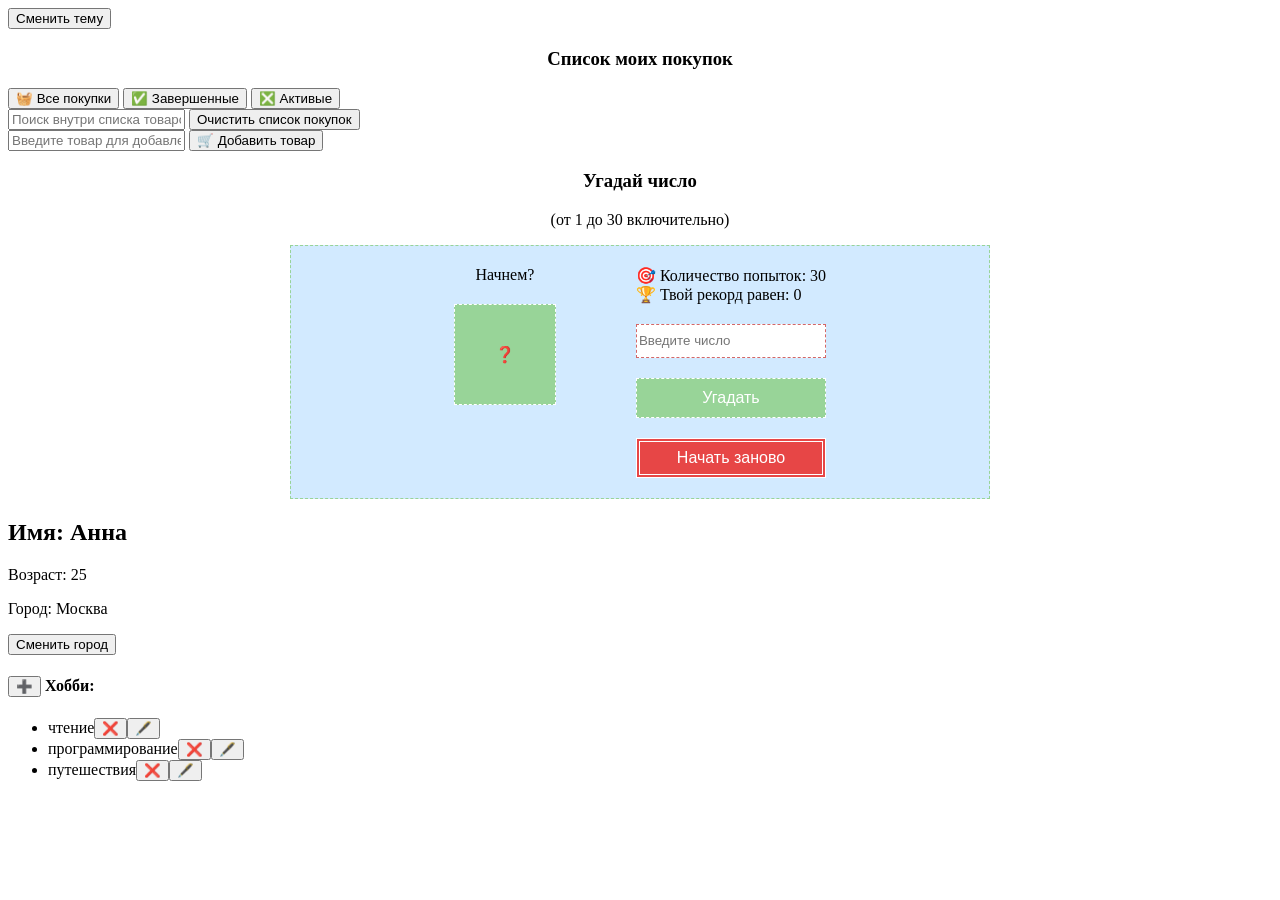
==== index.html @ bc403383 "add new app 'List purchase'" ====
<!DOCTYPE html>
<html lang="en">
<head>
    <link rel="stylesheet" href="profile.css">
    <meta charset="UTF-8">
    <meta name="viewport" content="width=device-width, initial-scale=1.0">
    <script src="profile.js" defer></script>
    <title>Профиль пользователя</title>
</head>
<body>
    <div class="container-purchase">
        <h3>Список моих покупок</h3>
        <div class="wrapper-container-filter_purchase">
            <div class="filter_purchase">
                <button class="all">🧺 Все покупки</button>
                <button class="completed">✅ Завершенные</button>
                <button class="unfinished">❎ Активые</button>
            </div>
            <div class="container-reset_purchase">
                <input type="text" class="search_purchase" placeholder="Поиск внутри списка товаров">
                <button class="btn-reset_purchase">Очистить список покупок</button>
            </div>
        </div>
        <div class="wrapper-purchase">
            <input type="text" class="input-purchase" placeholder="Введите товар для добавления">
            <button class="btn-add_purchase">🛒 Добавить товар</button>
            <div class="list_purchase">
                <ul></ul>
            </div>
        </div>
    </div>
    <h3>Угадай число</h3>
    <p class="paragrafh">(от 1 до 30 включительно)</p>
    <div class="container-play">
        <div class="column1">        
            <div class="text-guess">Начнем?</div>
            <div class="text-number">❓</div>
        </div>
        <div class="column2">
            <div class="wrapper-score">
                <div class="score">🎯 Количество попыток: 30</div>
                <div class="record">🏆 Твой рекорд равен: 0</div>
            </div>
            
            <input type="number" placeholder="Введите число">
            <button class="clicker"> Угадать</button>
            <button class="rest"> Начать заново</button>
        </div>
    </div>
</body>
</html>
---- profile.css ----
body.dark-theme {
    background-color: rgb(29, 29, 29);
    color:rgb(243, 243, 243);
    transition: 0.3s all;
}

h3, .paragrafh {text-align: center;}

.container-play {
    box-sizing: border-box;
    padding: clamp(10px, 5vw, 20px);
    display: flex;
    gap: 80px;
    flex-wrap: wrap;
    justify-content: center;
    background-color: rgb(210, 234, 255);
    width: 100%;
    max-width: 700px;
    border: 1px dashed  rgb(152, 212, 152);
    margin: 0 auto;;
}

body.dark-theme .container-play {
 background-color: rgb(11, 48, 11);
}

.column1, .column2 {
    display: flex;
    flex-direction: column;
    gap: 20px;
}

.text-guess {
    text-align: center;
}

.text-number {
    background: rgb(152, 212, 152);
    padding: 40px;
    border: 1px dashed  rgb(255, 255, 255);
    color: #fff;
    width: 100%;
    max-width: 20px;
    margin: 0 auto;
}

.column2 input {
    height: 30px;
    border: 1px dashed  rgb(212, 103, 103);
}

button {cursor: pointer;}

button.disabled {
    background: rgb(66, 66, 66);
    cursor: no-drop;
}

.clicker {
    height: 40px;
    background: rgb(152, 212, 152);
    border: 1px dashed  rgb(255, 255, 255);
    color: #fff;
    font-size: clamp(14px, 3vw, 16px);
    font-weight: 500;
}

.rest {height: 40px;
    background: rgb(231, 70, 70);
    border: 4px double  rgb(255, 255, 255);
    color: #fff;
    font-size: clamp(14px, 3vw, 16px);
    font-weight: 500;}
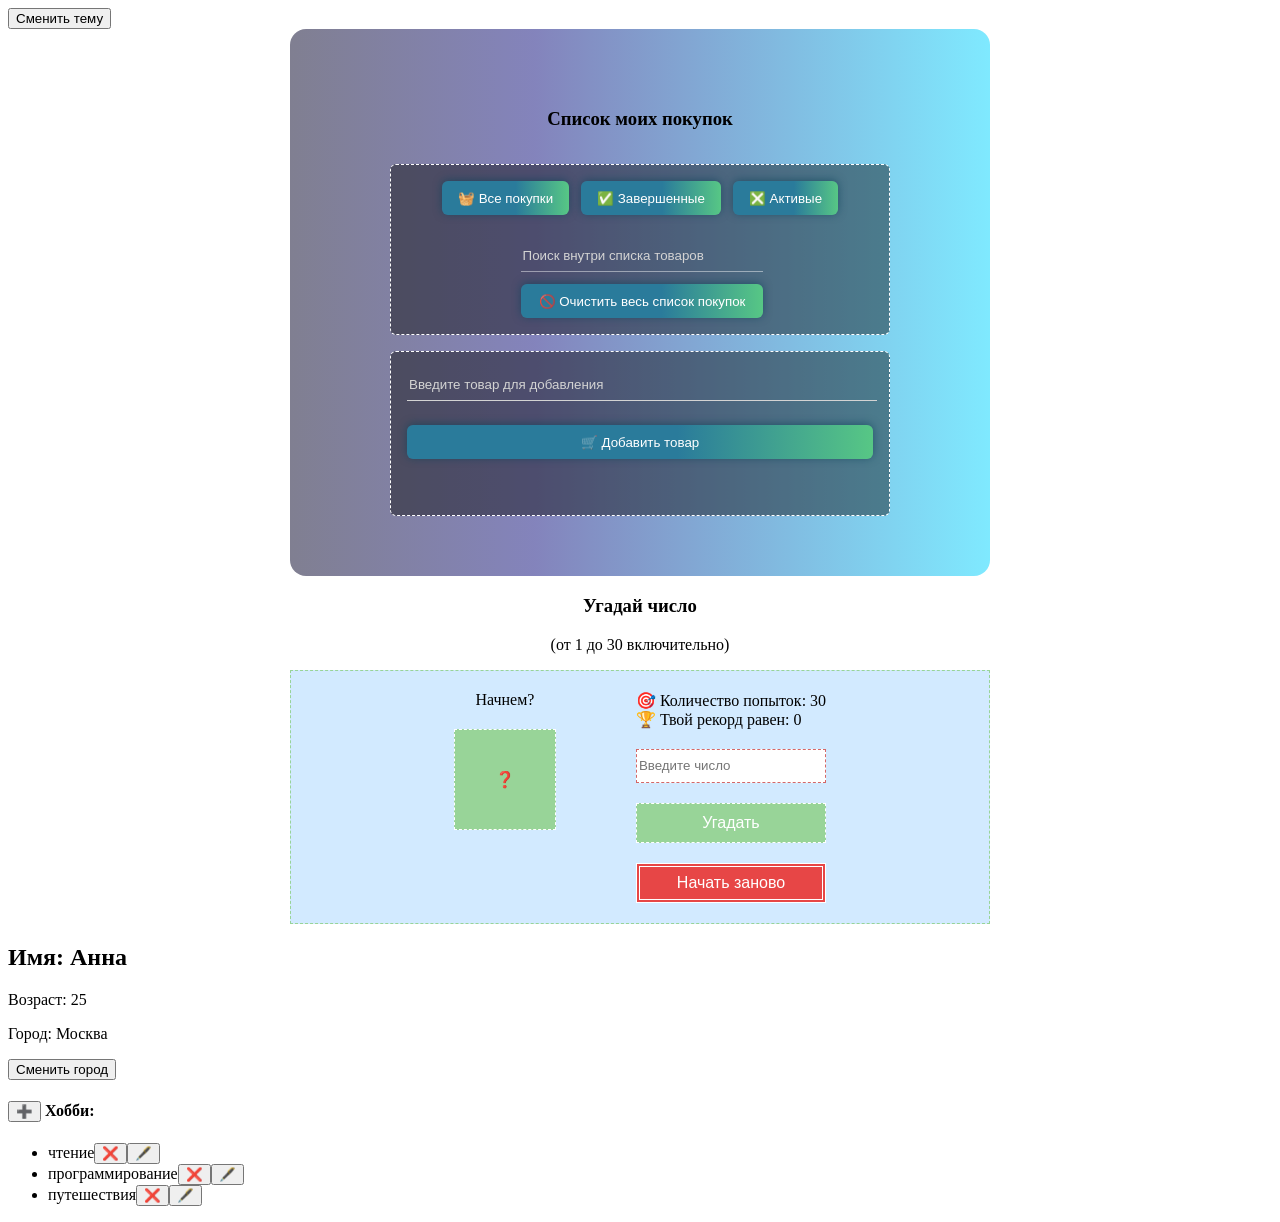
==== commit 42e76e45: "edited 'list of purchase' - add css styles" ====
--- a/index.html
+++ b/index.html
@@ -18,7 +18,7 @@
             </div>
             <div class="container-reset_purchase">
                 <input type="text" class="search_purchase" placeholder="Поиск внутри списка товаров">
-                <button class="btn-reset_purchase">Очистить список покупок</button>
+                <button class="btn-reset_purchase">🚫 Очистить весь список покупок</button>
             </div>
         </div>
         <div class="wrapper-purchase">
@@ -42,7 +42,7 @@
                 <div class="record">🏆 Твой рекорд равен: 0</div>
             </div>
             
-            <input type="number" placeholder="Введите число">
+            <input type="number" placeholder="Введите число" class="input-game-number">
             <button class="clicker"> Угадать</button>
             <button class="rest"> Начать заново</button>
         </div>
--- a/profile.css
+++ b/profile.css
@@ -70,4 +70,107 @@
     border: 4px double  rgb(255, 255, 255);
     color: #fff;
     font-size: clamp(14px, 3vw, 16px);
-    font-weight: 500;}+    font-weight: 500;}
+
+/*Приложение список покупок*/
+.container-purchase {
+    box-sizing: border-box;
+    margin: 0 auto;
+    width: 100%;
+    max-width: 700px;
+    display: flex;
+    gap: 16px;
+    flex-direction: column;
+    align-items: center;
+    background: linear-gradient(90deg,rgba(2, 0, 36, 0.5) 0%, rgba(9, 9, 121, 0.5) 35%, rgba(0, 212, 255, 0.5) 100%);
+    border-radius: 16px;
+    padding: clamp(24px, 8vw, 60px);
+}
+
+.wrapper-container-filter_purchase {
+    align-items: center;
+}
+
+.wrapper-container-filter_purchase, .wrapper-purchase {
+    box-sizing: border-box;
+    display: flex;
+    flex-direction: column;
+    width: 100%;
+    max-width: 500px;
+    gap: 24px;
+    padding: 16px;
+    background: #00000069;
+    border: 1px dashed #fff;
+    border-radius: 6px;
+}
+
+.filter_purchase, .container-reset_purchase {
+    display: flex;
+    gap: 12px;
+flex-wrap: wrap
+}
+
+.container-reset_purchase {
+    flex-direction: column;
+}
+
+.wrapper-container-filter_purchase button, .btn-add_purchase{
+    height: 34px;
+    background: linear-gradient(90deg,rgba(42, 123, 155, 1) 58%, rgba(87, 199, 133, 1) 100%);
+    color: #fff;
+    padding: 0 16px;
+    border-radius: 6px;
+    border: none;
+    box-shadow: 0px -1px 9px 0px #0942589c;
+    transition: all 0.3s ease;
+}
+
+.wrapper-container-filter_purchase button:hover, .btn-add_purchase:hover {
+  transform: translateY(-2px);
+  box-shadow: 0 4px 12px rgba(0,0,0,0.3);
+}
+
+.search_purchase {
+    height: 30px;
+    background: transparent;
+    border: none;
+    border-bottom: 1px solid #ffffff73;
+    width: 100%;
+    color: #d3d3d3;
+}
+
+.input-purchase {
+    height: 30px;
+    background: transparent;
+    border: none;
+    border-bottom: 1px solid #d3d3d3;
+    width: 100%;
+    color: #d3d3d3;
+}
+
+.search_purchase::placeholder, .input-purchase::placeholder {
+    color: #d3d3d3;
+}
+
+.search_purchase:focus, .input-purchase:focus {
+    outline: none;
+}
+
+.list_purchase ul {
+list-style: none;
+padding-left: 0;
+}
+
+.list_purchase ul li {
+color: #d3d3d3;
+}
+
+.chek_purchase {accent-color: rgb(55 146 148);}
+
+
+.delete_purchase {
+    background: none;
+    border: none;
+}
+
+.complete_purchase {text-decoration: line-through;}
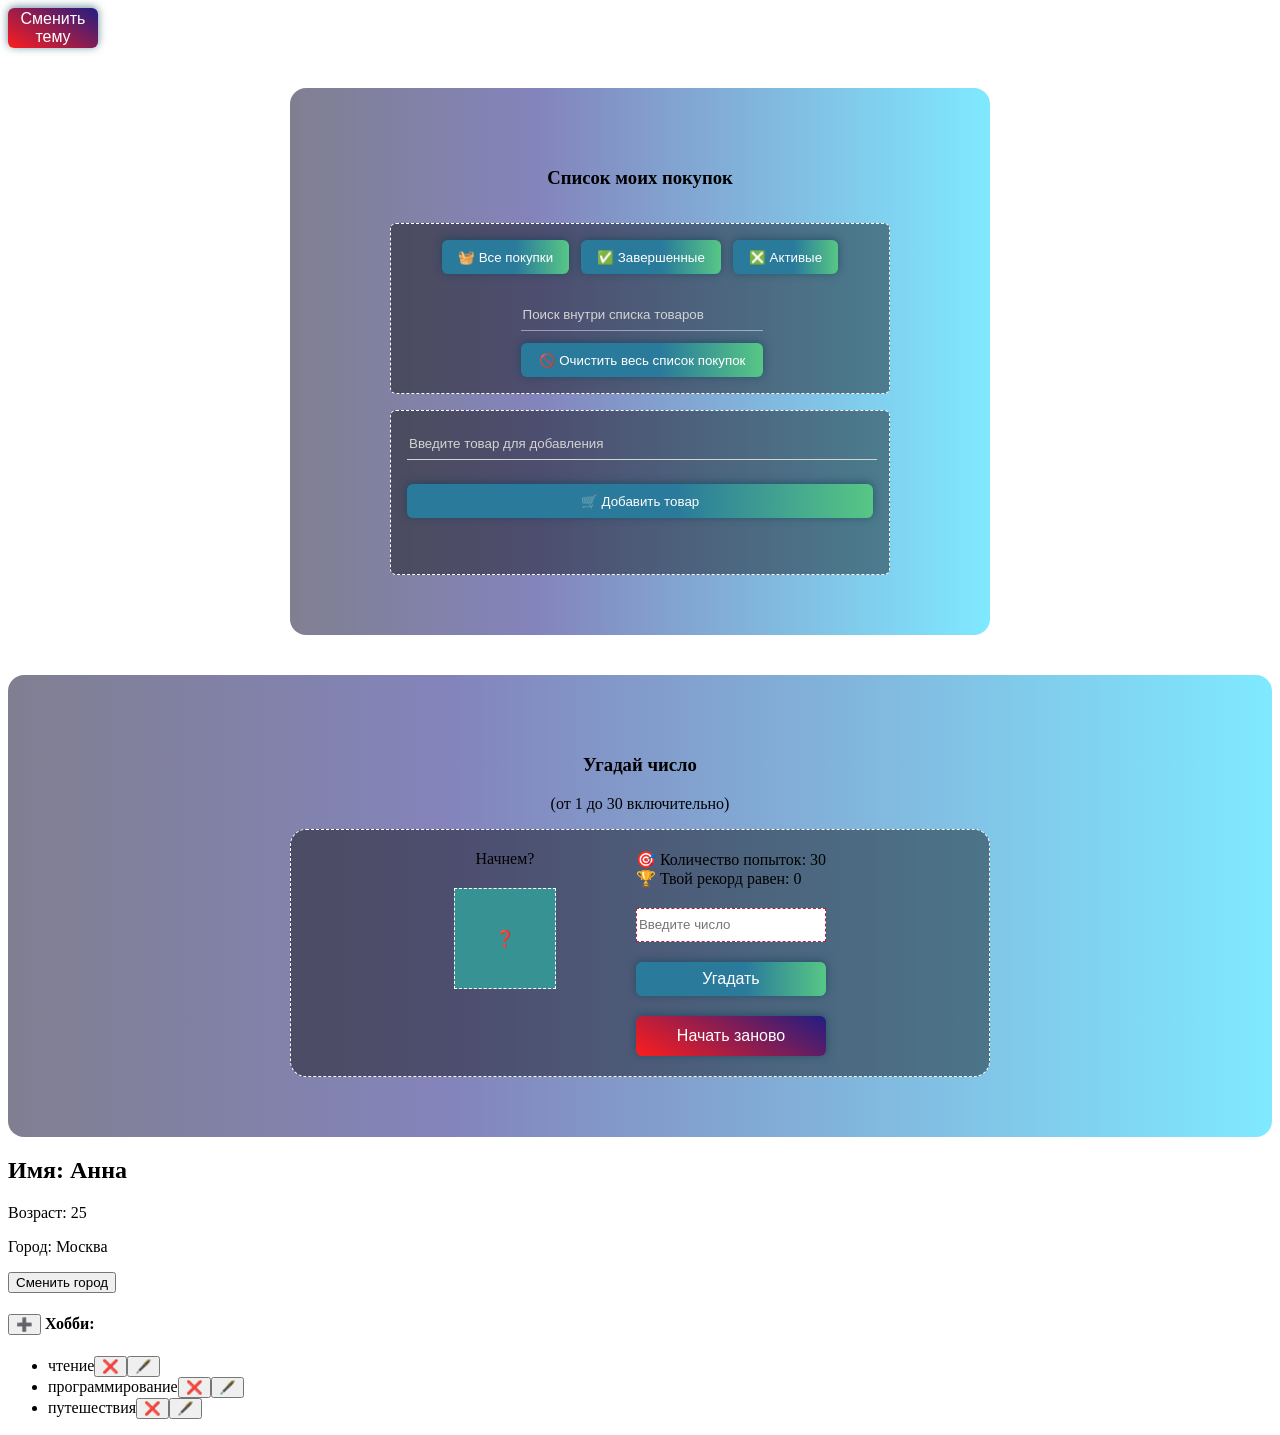
==== commit bc376029: "edited css 'profile' - add bg and edit some btn" ====
--- a/index.html
+++ b/index.html
@@ -29,6 +29,7 @@
             </div>
         </div>
     </div>
+    <div class="wrapper-guess-container">
     <h3>Угадай число</h3>
     <p class="paragrafh">(от 1 до 30 включительно)</p>
     <div class="container-play">
@@ -47,5 +48,6 @@
             <button class="rest"> Начать заново</button>
         </div>
     </div>
+</div>
 </body>
 </html>
--- a/profile.css
+++ b/profile.css
@@ -6,6 +6,29 @@
 
 h3, .paragrafh {text-align: center;}
 
+.theme-btn {
+    margin-bottom: 40px;
+    height: 40px;
+    background: linear-gradient(210deg,rgba(34, 29, 130, 1) 0%, rgba(253, 29, 29, 1) 100%);
+    border-radius: 6px;
+    border: none;
+    box-shadow: 0px -1px 9px 0px #0942589c;
+    transition: all 0.3s ease;
+    color: #fff;
+    font-size: clamp(14px, 3vw, 16px);
+    font-weight: 500;
+    width: 100%;
+    max-width: 90px;
+}
+
+.wrapper-guess-container {
+ box-sizing: border-box;
+ background: linear-gradient(90deg,rgba(2, 0, 36, 0.5) 0%, rgba(9, 9, 121, 0.5) 35%, rgba(0, 212, 255, 0.5) 100%);
+ border-radius: 16px;
+ padding: clamp(24px, 8vw, 60px);
+ margin-top: 40px;
+}
+
 .container-play {
     box-sizing: border-box;
     padding: clamp(10px, 5vw, 20px);
@@ -13,15 +36,12 @@
     gap: 80px;
     flex-wrap: wrap;
     justify-content: center;
-    background-color: rgb(210, 234, 255);
     width: 100%;
     max-width: 700px;
-    border: 1px dashed  rgb(152, 212, 152);
-    margin: 0 auto;;
-}
-
-body.dark-theme .container-play {
- background-color: rgb(11, 48, 11);
+    border: 1px dashed  rgb(255, 255, 255);
+    background: #00000069;
+    border-radius: 16px;
+    margin: 0 auto;
 }
 
 .column1, .column2 {
@@ -35,7 +55,7 @@
 }
 
 .text-number {
-    background: rgb(152, 212, 152);
+    background: #379294;
     padding: 40px;
     border: 1px dashed  rgb(255, 255, 255);
     color: #fff;
@@ -46,7 +66,7 @@
 
 .column2 input {
     height: 30px;
-    border: 1px dashed  rgb(212, 103, 103);
+    border: 1px dashed  #b41d3e;
 }
 
 button {cursor: pointer;}
@@ -57,20 +77,34 @@
 }
 
 .clicker {
-    height: 40px;
-    background: rgb(152, 212, 152);
-    border: 1px dashed  rgb(255, 255, 255);
-    color: #fff;
+    height: 34px;
+    background: linear-gradient(90deg,rgba(42, 123, 155, 1) 58%, rgba(87, 199, 133, 1) 100%);
+    color: #fff;
+    padding: 0 16px;
+    border-radius: 6px;
+    border: none;
+    box-shadow: 0px -1px 9px 0px #0942589c;
+    transition: all 0.3s ease;
     font-size: clamp(14px, 3vw, 16px);
     font-weight: 500;
 }
 
-.rest {height: 40px;
-    background: rgb(231, 70, 70);
-    border: 4px double  rgb(255, 255, 255);
+.rest {
+    height: 40px;
+    background: linear-gradient(210deg,rgba(34, 29, 130, 1) 0%, rgba(253, 29, 29, 1) 100%);
+    border-radius: 6px;
+    border: none;
+    box-shadow: 0px -1px 9px 0px #0942589c;
+    transition: all 0.3s ease;
     color: #fff;
     font-size: clamp(14px, 3vw, 16px);
-    font-weight: 500;}
+    font-weight: 500;
+}
+
+.clicker:hover, .rest:hover {
+  transform: translateY(-2px);
+  box-shadow: 0 4px 12px rgba(0,0,0,0.3);
+}
 
 /*Приложение список покупок*/
 .container-purchase {
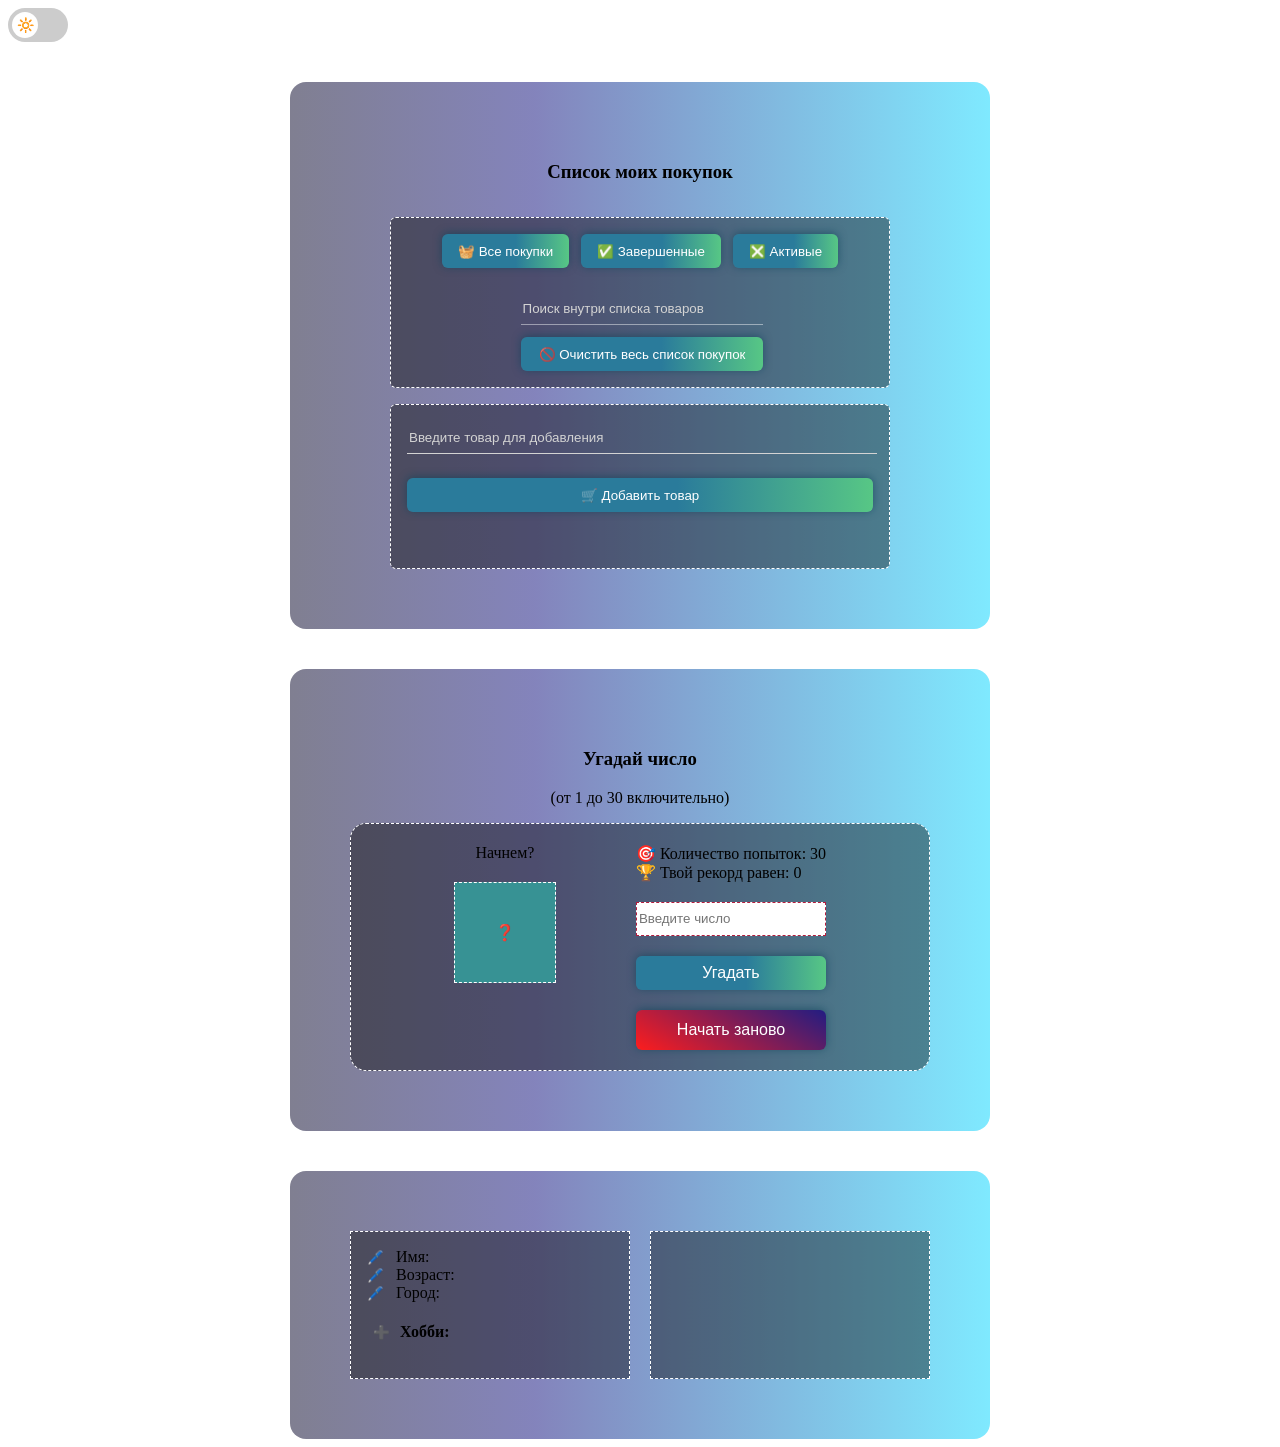
==== commit 7142c944: "add new switch theme, edit btn 'change age' and some css" ====
--- a/index.html
+++ b/index.html
@@ -8,6 +8,10 @@
     <title>Профиль пользователя</title>
 </head>
 <body>
+    <label class="theme-switch">
+        <input type="checkbox" class="theme-checkbox">
+        <span class="slider"></span>
+    </label>
     <div class="container-purchase">
         <h3>Список моих покупок</h3>
         <div class="wrapper-container-filter_purchase">
--- a/profile.css
+++ b/profile.css
@@ -6,27 +6,98 @@
 
 h3, .paragrafh {text-align: center;}
 
-.theme-btn {
-    margin-bottom: 40px;
-    height: 40px;
-    background: linear-gradient(210deg,rgba(34, 29, 130, 1) 0%, rgba(253, 29, 29, 1) 100%);
-    border-radius: 6px;
-    border: none;
-    box-shadow: 0px -1px 9px 0px #0942589c;
-    transition: all 0.3s ease;
-    color: #fff;
-    font-size: clamp(14px, 3vw, 16px);
-    font-weight: 500;
-    width: 100%;
-    max-width: 90px;
-}
+.theme-switch {
+  position: relative;
+  display: inline-block;
+  width: 60px;
+  height: 34px;
+  margin-bottom: 40px;
+}
+
+.theme-checkbox {
+  opacity: 0;
+  width: 0;
+  height: 0;
+}
+
+.slider {
+  position: absolute;
+  cursor: pointer;
+  top: 0;
+  left: 0;
+  right: 0;
+  bottom: 0;
+  background-color: #ccc;
+  transition: .4s;
+  border-radius: 34px;
+}
+
+.slider:before {
+  content: "🔆";
+  position: absolute;
+  height: 26px;
+  width: 26px;
+  left: 4px;
+  bottom: 4px;
+  background-color: white;
+  transition: .4s;
+  border-radius: 50%;
+  display: flex;
+  align-items: center;
+  justify-content: center;
+  font-size: 14px;
+}
+
+.theme-checkbox:checked + .slider {
+  background-color: #2196F3;
+}
+
+.theme-checkbox:checked + .slider:before {
+  content: "🌙";
+  transform: translateX(26px);
+}
+
+.profile {
+ box-sizing: border-box;
+ background: linear-gradient(90deg,rgba(2, 0, 36, 0.5) 0%, rgba(9, 9, 121, 0.5) 35%, rgba(0, 212, 255, 0.5) 100%);
+ border-radius: 16px;
+ padding: clamp(24px, 8vw, 60px);
+ margin: 0 auto;
+ margin-top: 40px;
+ width: 100%;
+ max-width: 700px;
+ display: flex;
+ gap: 20px;
+ flex-wrap: wrap;
+}
+
+.profile-column1, .profile-column2 {
+    flex: 1 0 calc(45% - 20px);
+    border: 1px dashed  rgb(255, 255, 255);
+    background: #00000069;
+    padding: 16px;
+}
+
+.add-hobby, .remove_hobby, .transform_hobby, .change-city, .change-age, .change-name {
+    background: none;
+    border: none;
+}
+
+.transform_hobby, .change-city, .change-age, .change-name {
+padding-inline: 0;
+padding-right: 12px;
+}
+
 
 .wrapper-guess-container {
  box-sizing: border-box;
  background: linear-gradient(90deg,rgba(2, 0, 36, 0.5) 0%, rgba(9, 9, 121, 0.5) 35%, rgba(0, 212, 255, 0.5) 100%);
  border-radius: 16px;
  padding: clamp(24px, 8vw, 60px);
+ margin: 0 auto;
  margin-top: 40px;
+ width: 100%;
+ max-width: 700px;
 }
 
 .container-play {
@@ -36,8 +107,6 @@
     gap: 80px;
     flex-wrap: wrap;
     justify-content: center;
-    width: 100%;
-    max-width: 700px;
     border: 1px dashed  rgb(255, 255, 255);
     background: #00000069;
     border-radius: 16px;
@@ -190,7 +259,7 @@
     outline: none;
 }
 
-.list_purchase ul {
+ul {
 list-style: none;
 padding-left: 0;
 }
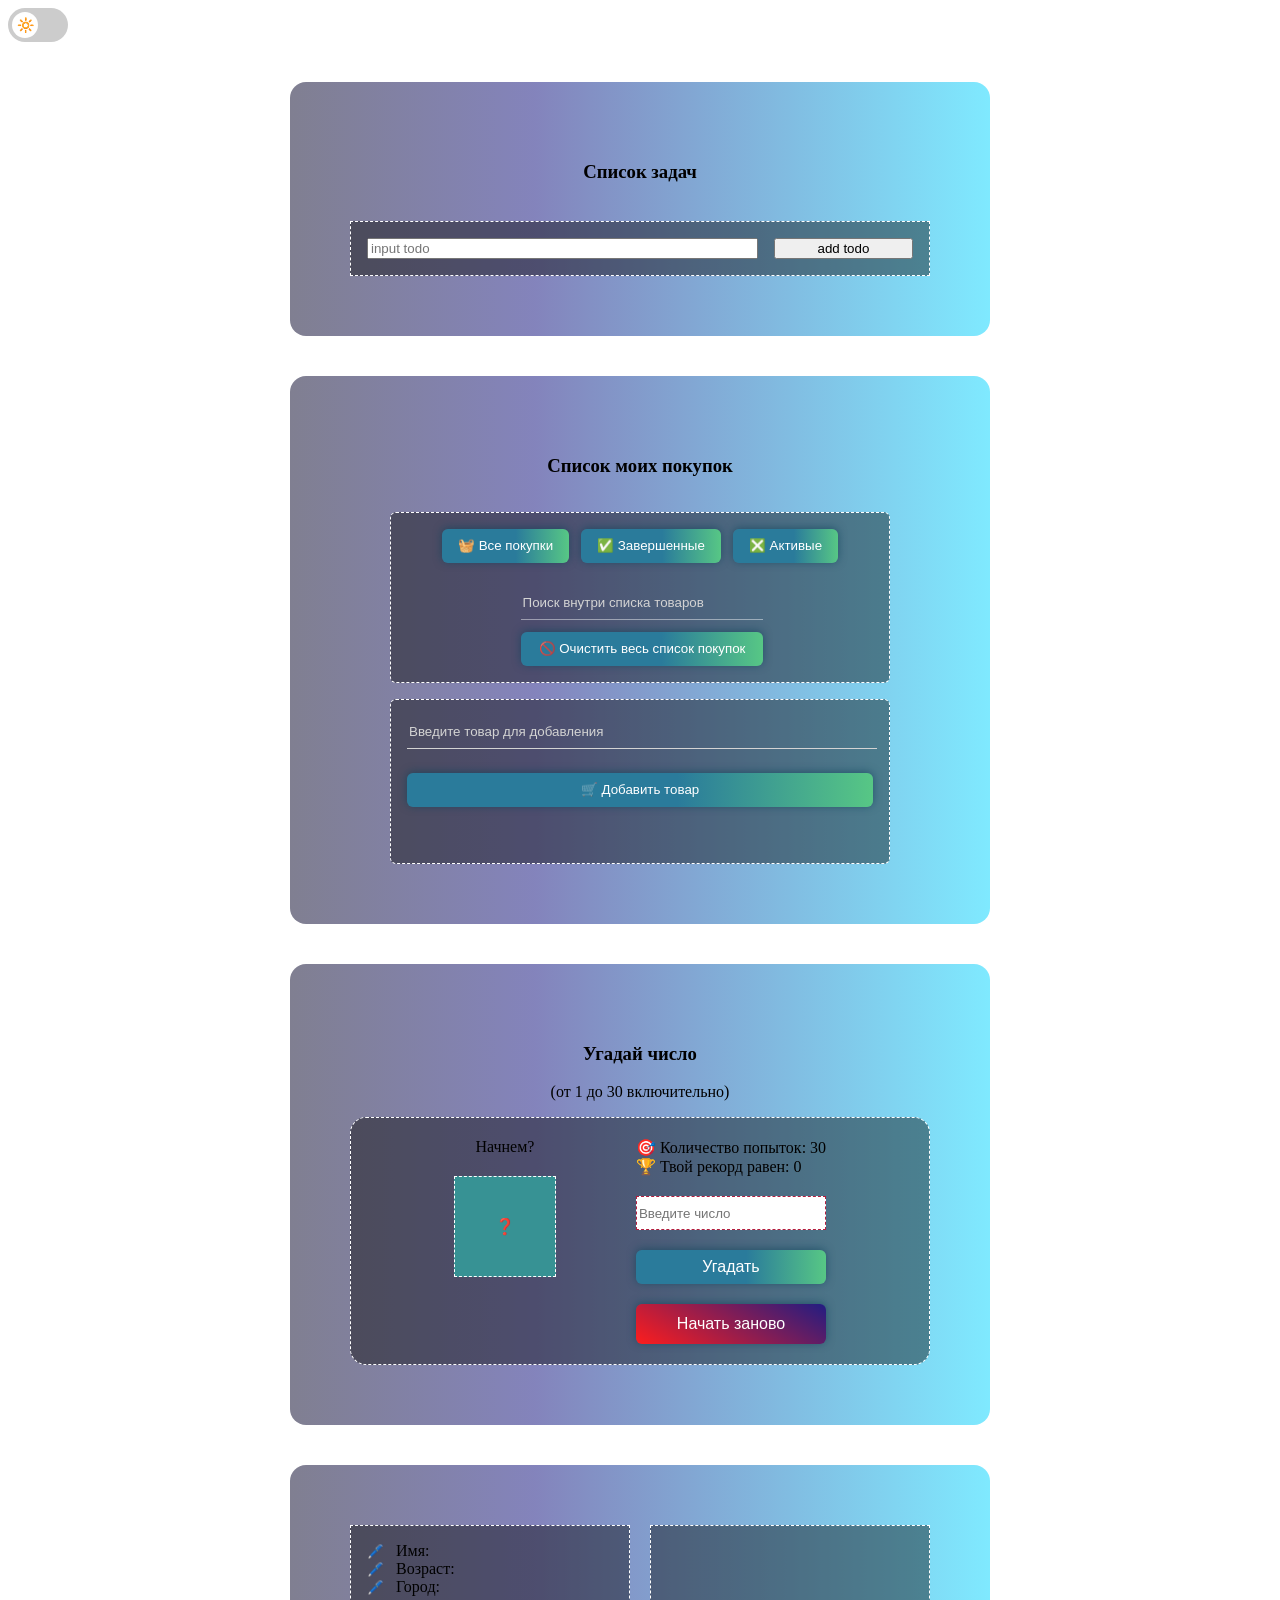
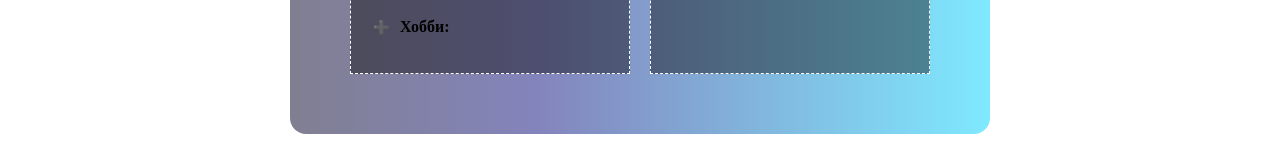
==== commit a47ba376: "add modules and edited localstorage, add started new app toDo" ====
--- a/index.html
+++ b/index.html
@@ -4,7 +4,9 @@
     <link rel="stylesheet" href="profile.css">
     <meta charset="UTF-8">
     <meta name="viewport" content="width=device-width, initial-scale=1.0">
-    <script src="profile.js" defer></script>
+    <script type="module" src="helpers.js" defer></script>
+    <script src="profile.js" type="module" defer></script>
+    
     <title>Профиль пользователя</title>
 </head>
 <body>
@@ -12,6 +14,14 @@
         <input type="checkbox" class="theme-checkbox">
         <span class="slider"></span>
     </label>
+    <div class="container-todo-list">
+        <h3>Список задач</h3>
+        <div class="todo-task">
+        <input type="text" data-input-todo placeholder="input todo">
+        <button data-btn-add-todo>add todo</button>
+        </div>
+
+    </div>
     <div class="container-purchase">
         <h3>Список моих покупок</h3>
         <div class="wrapper-container-filter_purchase">
--- a/profile.css
+++ b/profile.css
@@ -57,6 +57,37 @@
   transform: translateX(26px);
 }
 
+/*todo*/
+.container-todo-list {
+ box-sizing: border-box;
+ background: linear-gradient(90deg,rgba(2, 0, 36, 0.5) 0%, rgba(9, 9, 121, 0.5) 35%, rgba(0, 212, 255, 0.5) 100%);
+ border-radius: 16px;
+ padding: clamp(24px, 8vw, 60px);
+ margin: 0 auto;
+ margin-bottom: 40px;
+ width: 100%;
+ max-width: 700px;
+ display: flex;
+ flex-direction: column;
+ gap: 20px;
+}
+
+.todo-task {
+    border: 1px dashed  rgb(255, 255, 255);
+    background: #00000069;
+    padding: 16px;
+    display: flex;
+    gap: 16px;
+}
+
+.todo-task input {
+flex-grow: 3;
+}
+
+.todo-task button {
+flex-grow: 1;
+}
+
 .profile {
  box-sizing: border-box;
  background: linear-gradient(90deg,rgba(2, 0, 36, 0.5) 0%, rgba(9, 9, 121, 0.5) 35%, rgba(0, 212, 255, 0.5) 100%);
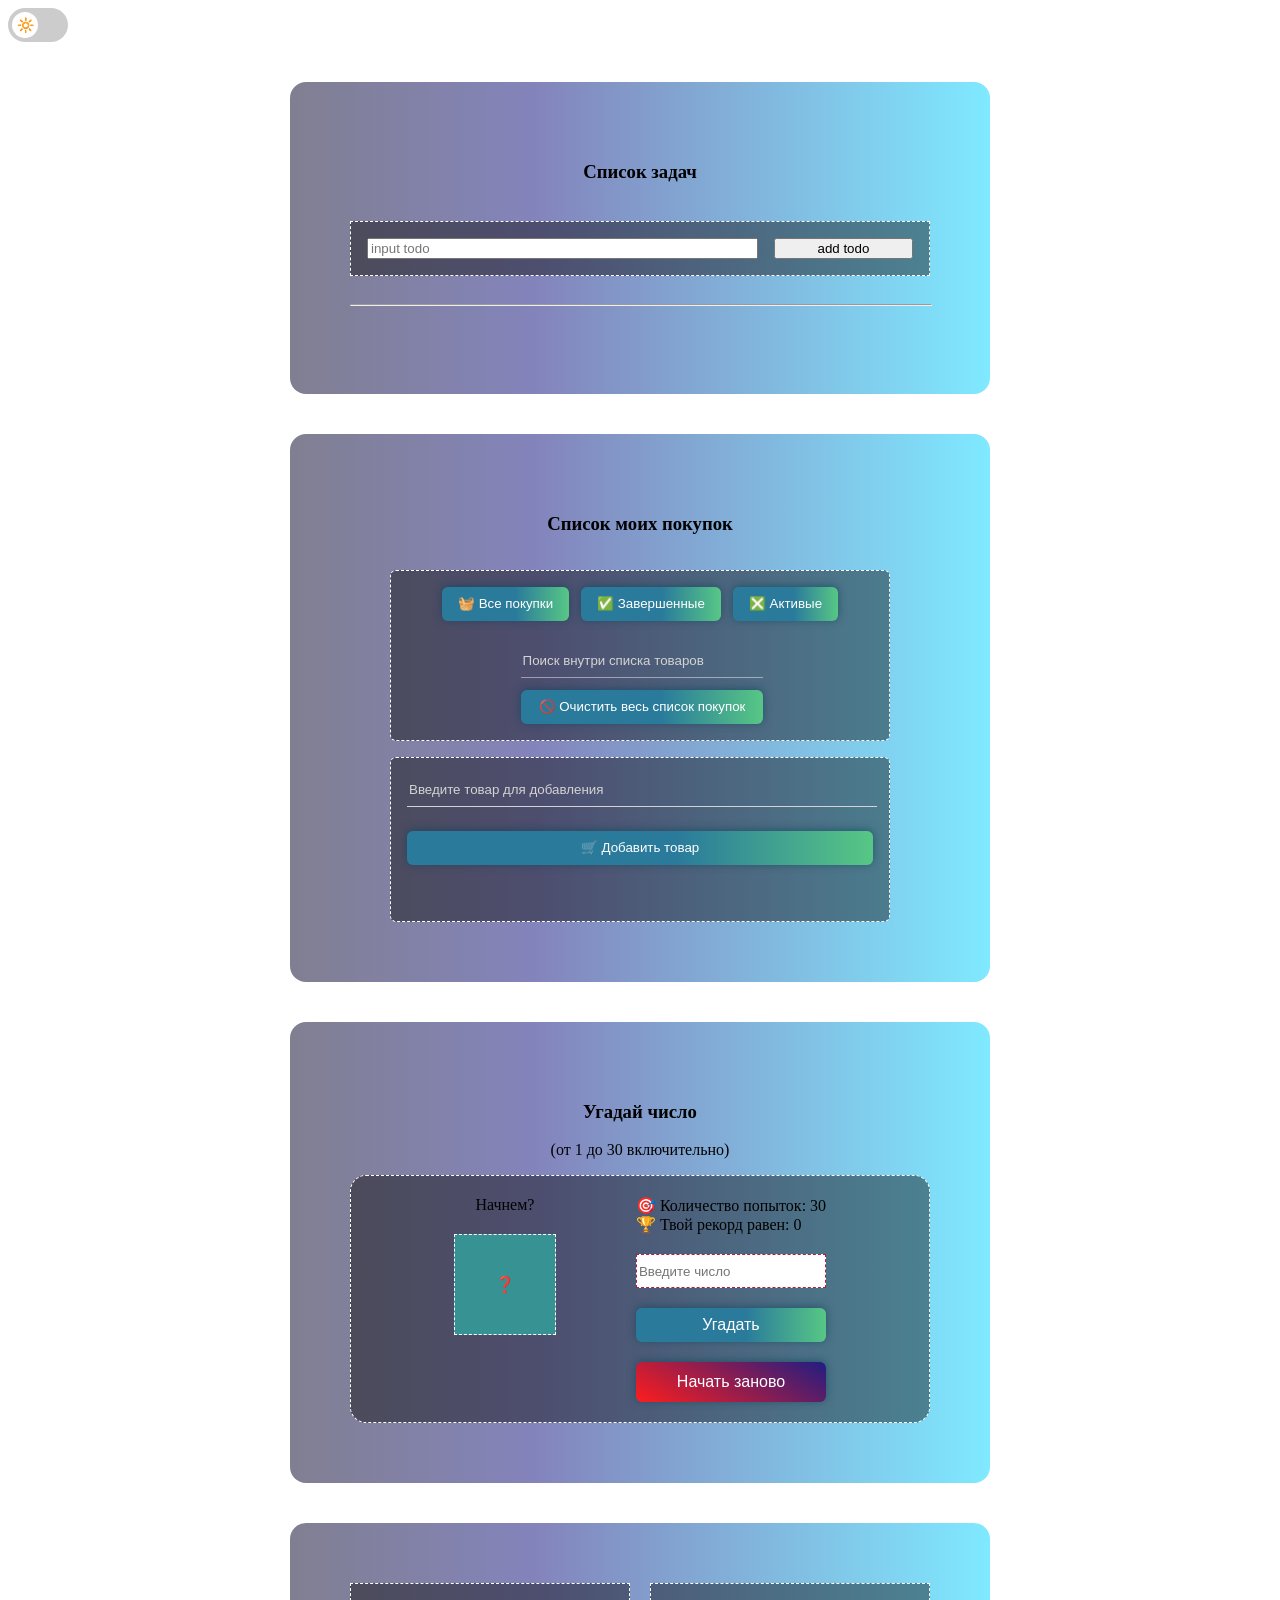
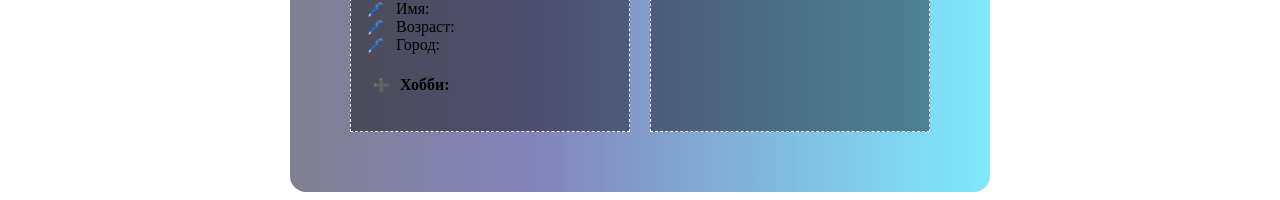
==== commit 5854f085: "add functional for add 'todo'" ====
--- a/index.html
+++ b/index.html
@@ -4,6 +4,7 @@
     <link rel="stylesheet" href="profile.css">
     <meta charset="UTF-8">
     <meta name="viewport" content="width=device-width, initial-scale=1.0">
+    <script type="module" src="todo.js"></script>
     <script type="module" src="helpers.js" defer></script>
     <script src="profile.js" type="module" defer></script>
     
@@ -17,10 +18,11 @@
     <div class="container-todo-list">
         <h3>Список задач</h3>
         <div class="todo-task">
-        <input type="text" data-input-todo placeholder="input todo">
-        <button data-btn-add-todo>add todo</button>
+            <input type="text" data-input-todo placeholder="input todo">
+            <button data-btn-add-todo>add todo</button>
         </div>
-
+        <hr>
+        <div class="todo-list"></div>
     </div>
     <div class="container-purchase">
         <h3>Список моих покупок</h3>
--- a/profile.css
+++ b/profile.css
@@ -88,6 +88,10 @@
 flex-grow: 1;
 }
 
+hr {
+    width: 100%;
+}
+
 .profile {
  box-sizing: border-box;
  background: linear-gradient(90deg,rgba(2, 0, 36, 0.5) 0%, rgba(9, 9, 121, 0.5) 35%, rgba(0, 212, 255, 0.5) 100%);
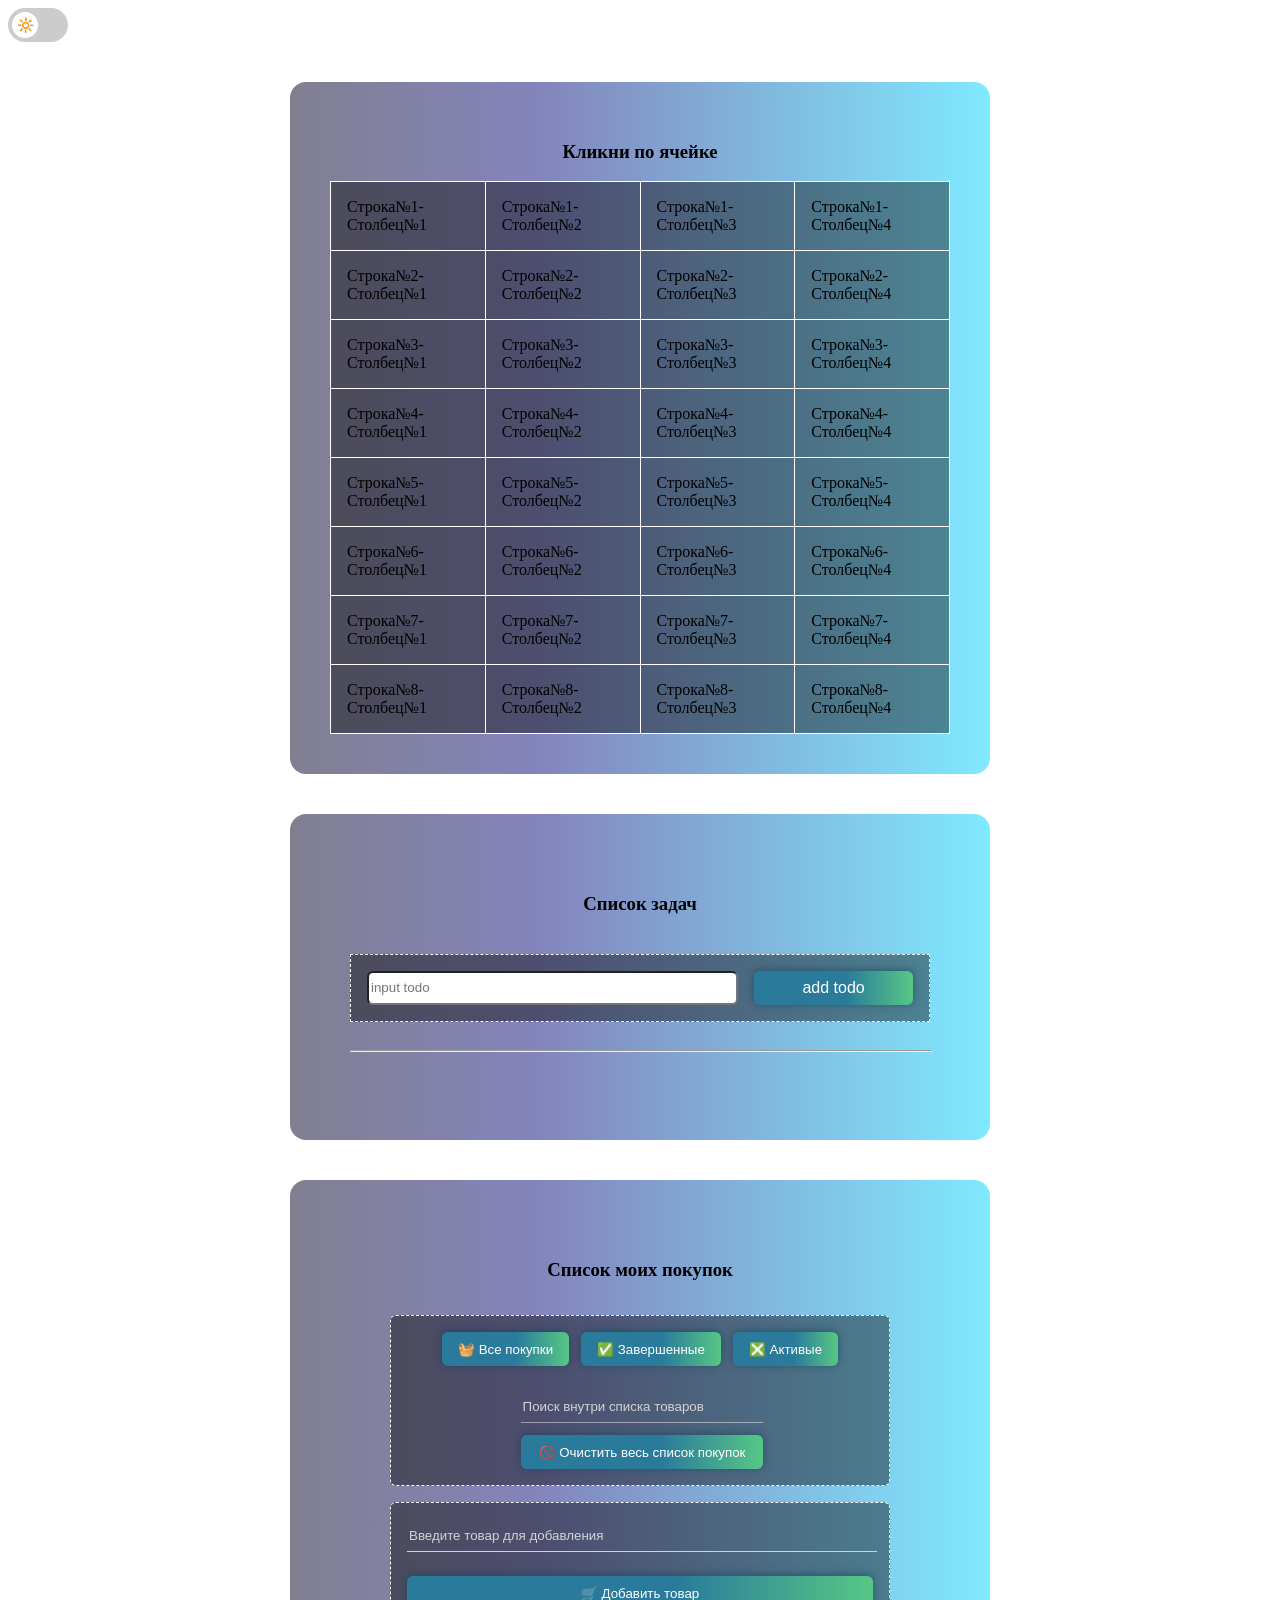
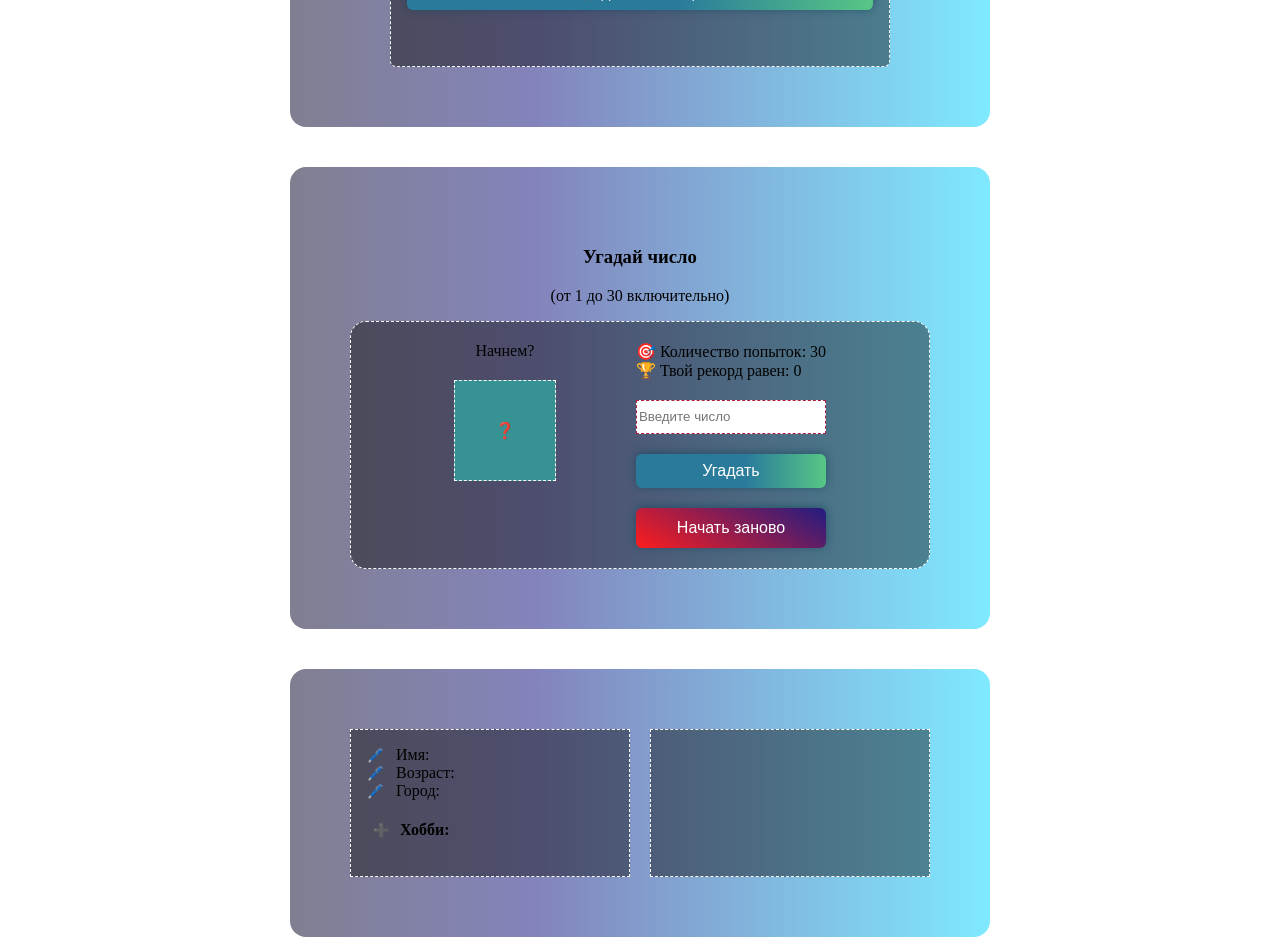
==== commit d06ae17f: "add interactive table" ====
--- a/index.html
+++ b/index.html
@@ -5,6 +5,7 @@
     <meta charset="UTF-8">
     <meta name="viewport" content="width=device-width, initial-scale=1.0">
     <script type="module" src="todo.js"></script>
+    <script src="table.js" defer></script>
     <script type="module" src="helpers.js" defer></script>
     <script src="profile.js" type="module" defer></script>
     
@@ -15,6 +16,9 @@
         <input type="checkbox" class="theme-checkbox">
         <span class="slider"></span>
     </label>
+    <div class="container-table">
+        <h3>Кликни по ячейке</h3>
+    </div>
     <div class="container-todo-list">
         <h3>Список задач</h3>
         <div class="todo-task">
--- a/profile.css
+++ b/profile.css
@@ -1,121 +1,151 @@
 body.dark-theme {
-    background-color: rgb(29, 29, 29);
-    color:rgb(243, 243, 243);
-    transition: 0.3s all;
+background-color: rgb(29, 29, 29);
+color:rgb(243, 243, 243);
+transition: 0.3s all;
 }
 
 h3, .paragrafh {text-align: center;}
 
 .theme-switch {
-  position: relative;
-  display: inline-block;
-  width: 60px;
-  height: 34px;
-  margin-bottom: 40px;
+position: relative;
+display: inline-block;
+width: 60px;
+height: 34px;
+margin-bottom: 40px;
 }
 
 .theme-checkbox {
-  opacity: 0;
-  width: 0;
-  height: 0;
+opacity: 0;
+width: 0;
+height: 0;
 }
 
 .slider {
-  position: absolute;
-  cursor: pointer;
-  top: 0;
-  left: 0;
-  right: 0;
-  bottom: 0;
-  background-color: #ccc;
-  transition: .4s;
-  border-radius: 34px;
+position: absolute;
+cursor: pointer;
+top: 0;
+left: 0;
+right: 0;
+bottom: 0;
+background-color: #ccc;
+transition: .4s;
+border-radius: 34px;
 }
 
 .slider:before {
-  content: "🔆";
-  position: absolute;
-  height: 26px;
-  width: 26px;
-  left: 4px;
-  bottom: 4px;
-  background-color: white;
-  transition: .4s;
-  border-radius: 50%;
-  display: flex;
-  align-items: center;
-  justify-content: center;
-  font-size: 14px;
+content: "🔆";
+position: absolute;
+height: 26px;
+width: 26px;
+left: 4px;
+bottom: 4px;
+background-color: white;
+transition: .4s;
+border-radius: 50%;
+display: flex;
+align-items: center;
+justify-content: center;
+font-size: 14px;
 }
 
 .theme-checkbox:checked + .slider {
-  background-color: #2196F3;
+background-color: #2196F3;
 }
 
 .theme-checkbox:checked + .slider:before {
-  content: "🌙";
-  transform: translateX(26px);
+content: "🌙";
+transform: translateX(26px);
 }
 
 /*todo*/
 .container-todo-list {
- box-sizing: border-box;
- background: linear-gradient(90deg,rgba(2, 0, 36, 0.5) 0%, rgba(9, 9, 121, 0.5) 35%, rgba(0, 212, 255, 0.5) 100%);
- border-radius: 16px;
- padding: clamp(24px, 8vw, 60px);
- margin: 0 auto;
- margin-bottom: 40px;
- width: 100%;
- max-width: 700px;
- display: flex;
- flex-direction: column;
- gap: 20px;
+box-sizing: border-box;
+background: linear-gradient(90deg,rgba(2, 0, 36, 0.5) 0%, rgba(9, 9, 121, 0.5) 35%, rgba(0, 212, 255, 0.5) 100%);
+border-radius: 16px;
+padding: clamp(24px, 8vw, 60px);
+margin: 0 auto;
+margin-bottom: 40px;
+width: 100%;
+max-width: 700px;
+display: flex;
+flex-direction: column;
+gap: 20px;
 }
 
 .todo-task {
-    border: 1px dashed  rgb(255, 255, 255);
-    background: #00000069;
-    padding: 16px;
-    display: flex;
-    gap: 16px;
+border: 1px dashed  rgb(255, 255, 255);
+background: #00000069;
+padding: 16px;
+display: flex;
+gap: 16px;
 }
 
 .todo-task input {
 flex-grow: 3;
+height: 28px;
+border-radius: 6px;
 }
 
 .todo-task button {
 flex-grow: 1;
+height: 34px;
+background: linear-gradient(90deg,rgba(42, 123, 155, 1) 58%, rgba(87, 199, 133, 1) 100%);
+color: #fff;
+padding: 0 16px;
+border-radius: 6px;
+border: none;
+box-shadow: 0px -1px 9px 0px #0942589c;
+transition: all 0.3s ease;
+font-size: clamp(14px, 3vw, 16px);
+font-weight: 500;
 }
 
 hr {
-    width: 100%;
+width: 100%;
+}
+
+.todo-list {
+display: flex;
+gap: 8px;
+flex-direction: column;
+}
+
+.task {
+display: flex;
+justify-content: space-between;
+background: #00000069;
+padding: 8px;
+}
+
+.task button {
+background: transparent;
+border: none;
 }
 
 .profile {
- box-sizing: border-box;
- background: linear-gradient(90deg,rgba(2, 0, 36, 0.5) 0%, rgba(9, 9, 121, 0.5) 35%, rgba(0, 212, 255, 0.5) 100%);
- border-radius: 16px;
- padding: clamp(24px, 8vw, 60px);
- margin: 0 auto;
- margin-top: 40px;
- width: 100%;
- max-width: 700px;
- display: flex;
- gap: 20px;
- flex-wrap: wrap;
+box-sizing: border-box;
+background: linear-gradient(90deg,rgba(2, 0, 36, 0.5) 0%, rgba(9, 9, 121, 0.5) 35%, rgba(0, 212, 255, 0.5) 100%);
+border-radius: 16px;
+padding: clamp(24px, 8vw, 60px);
+margin: 0 auto;
+margin-top: 40px;
+width: 100%;
+max-width: 700px;
+display: flex;
+gap: 20px;
+flex-wrap: wrap;
 }
 
 .profile-column1, .profile-column2 {
-    flex: 1 0 calc(45% - 20px);
-    border: 1px dashed  rgb(255, 255, 255);
-    background: #00000069;
-    padding: 16px;
+flex: 1 0 calc(45% - 20px);
+border: 1px dashed  rgb(255, 255, 255);
+background: #00000069;
+padding: 16px;
 }
 
 .add-hobby, .remove_hobby, .transform_hobby, .change-city, .change-age, .change-name {
-    background: none;
-    border: none;
+background: none;
+border: none;
 }
 
 .transform_hobby, .change-city, .change-age, .change-name {
@@ -125,173 +155,173 @@
 
 
 .wrapper-guess-container {
- box-sizing: border-box;
- background: linear-gradient(90deg,rgba(2, 0, 36, 0.5) 0%, rgba(9, 9, 121, 0.5) 35%, rgba(0, 212, 255, 0.5) 100%);
- border-radius: 16px;
- padding: clamp(24px, 8vw, 60px);
- margin: 0 auto;
- margin-top: 40px;
- width: 100%;
- max-width: 700px;
+box-sizing: border-box;
+background: linear-gradient(90deg,rgba(2, 0, 36, 0.5) 0%, rgba(9, 9, 121, 0.5) 35%, rgba(0, 212, 255, 0.5) 100%);
+border-radius: 16px;
+padding: clamp(24px, 8vw, 60px);
+margin: 0 auto;
+margin-top: 40px;
+width: 100%;
+max-width: 700px;
 }
 
 .container-play {
-    box-sizing: border-box;
-    padding: clamp(10px, 5vw, 20px);
-    display: flex;
-    gap: 80px;
-    flex-wrap: wrap;
-    justify-content: center;
-    border: 1px dashed  rgb(255, 255, 255);
-    background: #00000069;
-    border-radius: 16px;
-    margin: 0 auto;
+box-sizing: border-box;
+padding: clamp(10px, 5vw, 20px);
+display: flex;
+gap: 80px;
+flex-wrap: wrap;
+justify-content: center;
+border: 1px dashed  rgb(255, 255, 255);
+background: #00000069;
+border-radius: 16px;
+margin: 0 auto;
 }
 
 .column1, .column2 {
-    display: flex;
-    flex-direction: column;
-    gap: 20px;
+display: flex;
+flex-direction: column;
+gap: 20px;
 }
 
 .text-guess {
-    text-align: center;
+text-align: center;
 }
 
 .text-number {
-    background: #379294;
-    padding: 40px;
-    border: 1px dashed  rgb(255, 255, 255);
-    color: #fff;
-    width: 100%;
-    max-width: 20px;
-    margin: 0 auto;
+background: #379294;
+padding: 40px;
+border: 1px dashed  rgb(255, 255, 255);
+color: #fff;
+width: 100%;
+max-width: 20px;
+margin: 0 auto;
 }
 
 .column2 input {
-    height: 30px;
-    border: 1px dashed  #b41d3e;
+height: 30px;
+border: 1px dashed  #b41d3e;
 }
 
 button {cursor: pointer;}
 
 button.disabled {
-    background: rgb(66, 66, 66);
-    cursor: no-drop;
+background: rgb(66, 66, 66);
+cursor: no-drop;
 }
 
 .clicker {
-    height: 34px;
-    background: linear-gradient(90deg,rgba(42, 123, 155, 1) 58%, rgba(87, 199, 133, 1) 100%);
-    color: #fff;
-    padding: 0 16px;
-    border-radius: 6px;
-    border: none;
-    box-shadow: 0px -1px 9px 0px #0942589c;
-    transition: all 0.3s ease;
-    font-size: clamp(14px, 3vw, 16px);
-    font-weight: 500;
+height: 34px;
+background: linear-gradient(90deg,rgba(42, 123, 155, 1) 58%, rgba(87, 199, 133, 1) 100%);
+color: #fff;
+padding: 0 16px;
+border-radius: 6px;
+border: none;
+box-shadow: 0px -1px 9px 0px #0942589c;
+transition: all 0.3s ease;
+font-size: clamp(14px, 3vw, 16px);
+font-weight: 500;
 }
 
 .rest {
-    height: 40px;
-    background: linear-gradient(210deg,rgba(34, 29, 130, 1) 0%, rgba(253, 29, 29, 1) 100%);
-    border-radius: 6px;
-    border: none;
-    box-shadow: 0px -1px 9px 0px #0942589c;
-    transition: all 0.3s ease;
-    color: #fff;
-    font-size: clamp(14px, 3vw, 16px);
-    font-weight: 500;
-}
-
-.clicker:hover, .rest:hover {
-  transform: translateY(-2px);
-  box-shadow: 0 4px 12px rgba(0,0,0,0.3);
+height: 40px;
+background: linear-gradient(210deg,rgba(34, 29, 130, 1) 0%, rgba(253, 29, 29, 1) 100%);
+border-radius: 6px;
+border: none;
+box-shadow: 0px -1px 9px 0px #0942589c;
+transition: all 0.3s ease;
+color: #fff;
+font-size: clamp(14px, 3vw, 16px);
+font-weight: 500;
+}
+
+.clicker:hover, .rest:hover, .todo-task button:hover {
+transform: translateY(-2px);
+box-shadow: 0 4px 12px rgba(0,0,0,0.3);
 }
 
 /*Приложение список покупок*/
 .container-purchase {
-    box-sizing: border-box;
-    margin: 0 auto;
-    width: 100%;
-    max-width: 700px;
-    display: flex;
-    gap: 16px;
-    flex-direction: column;
-    align-items: center;
-    background: linear-gradient(90deg,rgba(2, 0, 36, 0.5) 0%, rgba(9, 9, 121, 0.5) 35%, rgba(0, 212, 255, 0.5) 100%);
-    border-radius: 16px;
-    padding: clamp(24px, 8vw, 60px);
+box-sizing: border-box;
+margin: 0 auto;
+width: 100%;
+max-width: 700px;
+display: flex;
+gap: 16px;
+flex-direction: column;
+align-items: center;
+background: linear-gradient(90deg,rgba(2, 0, 36, 0.5) 0%, rgba(9, 9, 121, 0.5) 35%, rgba(0, 212, 255, 0.5) 100%);
+border-radius: 16px;
+padding: clamp(24px, 8vw, 60px);
 }
 
 .wrapper-container-filter_purchase {
-    align-items: center;
+align-items: center;
 }
 
 .wrapper-container-filter_purchase, .wrapper-purchase {
-    box-sizing: border-box;
-    display: flex;
-    flex-direction: column;
-    width: 100%;
-    max-width: 500px;
-    gap: 24px;
-    padding: 16px;
-    background: #00000069;
-    border: 1px dashed #fff;
-    border-radius: 6px;
+box-sizing: border-box;
+display: flex;
+flex-direction: column;
+width: 100%;
+max-width: 500px;
+gap: 24px;
+padding: 16px;
+background: #00000069;
+border: 1px dashed #fff;
+border-radius: 6px;
 }
 
 .filter_purchase, .container-reset_purchase {
-    display: flex;
-    gap: 12px;
+display: flex;
+gap: 12px;
 flex-wrap: wrap
 }
 
 .container-reset_purchase {
-    flex-direction: column;
+flex-direction: column;
 }
 
 .wrapper-container-filter_purchase button, .btn-add_purchase{
-    height: 34px;
-    background: linear-gradient(90deg,rgba(42, 123, 155, 1) 58%, rgba(87, 199, 133, 1) 100%);
-    color: #fff;
-    padding: 0 16px;
-    border-radius: 6px;
-    border: none;
-    box-shadow: 0px -1px 9px 0px #0942589c;
-    transition: all 0.3s ease;
+height: 34px;
+background: linear-gradient(90deg,rgba(42, 123, 155, 1) 58%, rgba(87, 199, 133, 1) 100%);
+color: #fff;
+padding: 0 16px;
+border-radius: 6px;
+border: none;
+box-shadow: 0px -1px 9px 0px #0942589c;
+transition: all 0.3s ease;
 }
 
 .wrapper-container-filter_purchase button:hover, .btn-add_purchase:hover {
-  transform: translateY(-2px);
-  box-shadow: 0 4px 12px rgba(0,0,0,0.3);
+transform: translateY(-2px);
+box-shadow: 0 4px 12px rgba(0,0,0,0.3);
 }
 
 .search_purchase {
-    height: 30px;
-    background: transparent;
-    border: none;
-    border-bottom: 1px solid #ffffff73;
-    width: 100%;
-    color: #d3d3d3;
+height: 30px;
+background: transparent;
+border: none;
+border-bottom: 1px solid #ffffff73;
+width: 100%;
+color: #d3d3d3;
 }
 
 .input-purchase {
-    height: 30px;
-    background: transparent;
-    border: none;
-    border-bottom: 1px solid #d3d3d3;
-    width: 100%;
-    color: #d3d3d3;
+height: 30px;
+background: transparent;
+border: none;
+border-bottom: 1px solid #d3d3d3;
+width: 100%;
+color: #d3d3d3;
 }
 
 .search_purchase::placeholder, .input-purchase::placeholder {
-    color: #d3d3d3;
+color: #d3d3d3;
 }
 
 .search_purchase:focus, .input-purchase:focus {
-    outline: none;
+outline: none;
 }
 
 ul {
@@ -307,8 +337,39 @@
 
 
 .delete_purchase {
-    background: none;
-    border: none;
-}
-
-.complete_purchase {text-decoration: line-through;}+background: none;
+border: none;
+}
+
+.complete_purchase {text-decoration: line-through;}
+
+.container-table {
+    box-sizing: border-box;
+    background: linear-gradient(90deg,rgba(2, 0, 36, 0.5) 0%, rgba(9, 9, 121, 0.5) 35%, rgba(0, 212, 255, 0.5) 100%);
+    width: 100%;
+    max-width: 700px;
+    margin: 0 auto;
+    padding: 40px;
+    margin-bottom: 40px;
+    border-radius: 16px;
+    display: flex;
+    flex-direction: column;
+    align-items: center;
+}
+
+.container-table table {
+    border-collapse: collapse;
+    border: 1px dashed rgb(255, 255, 255);
+    background: #00000069;
+    cursor: pointer;
+}
+
+.container-table td {
+    padding: 16px;
+     border: 1px solid rgb(255, 255, 255);
+} 
+
+.marker {
+    background-color: #51bd87a2;
+    transition: 0.8s all;
+}
